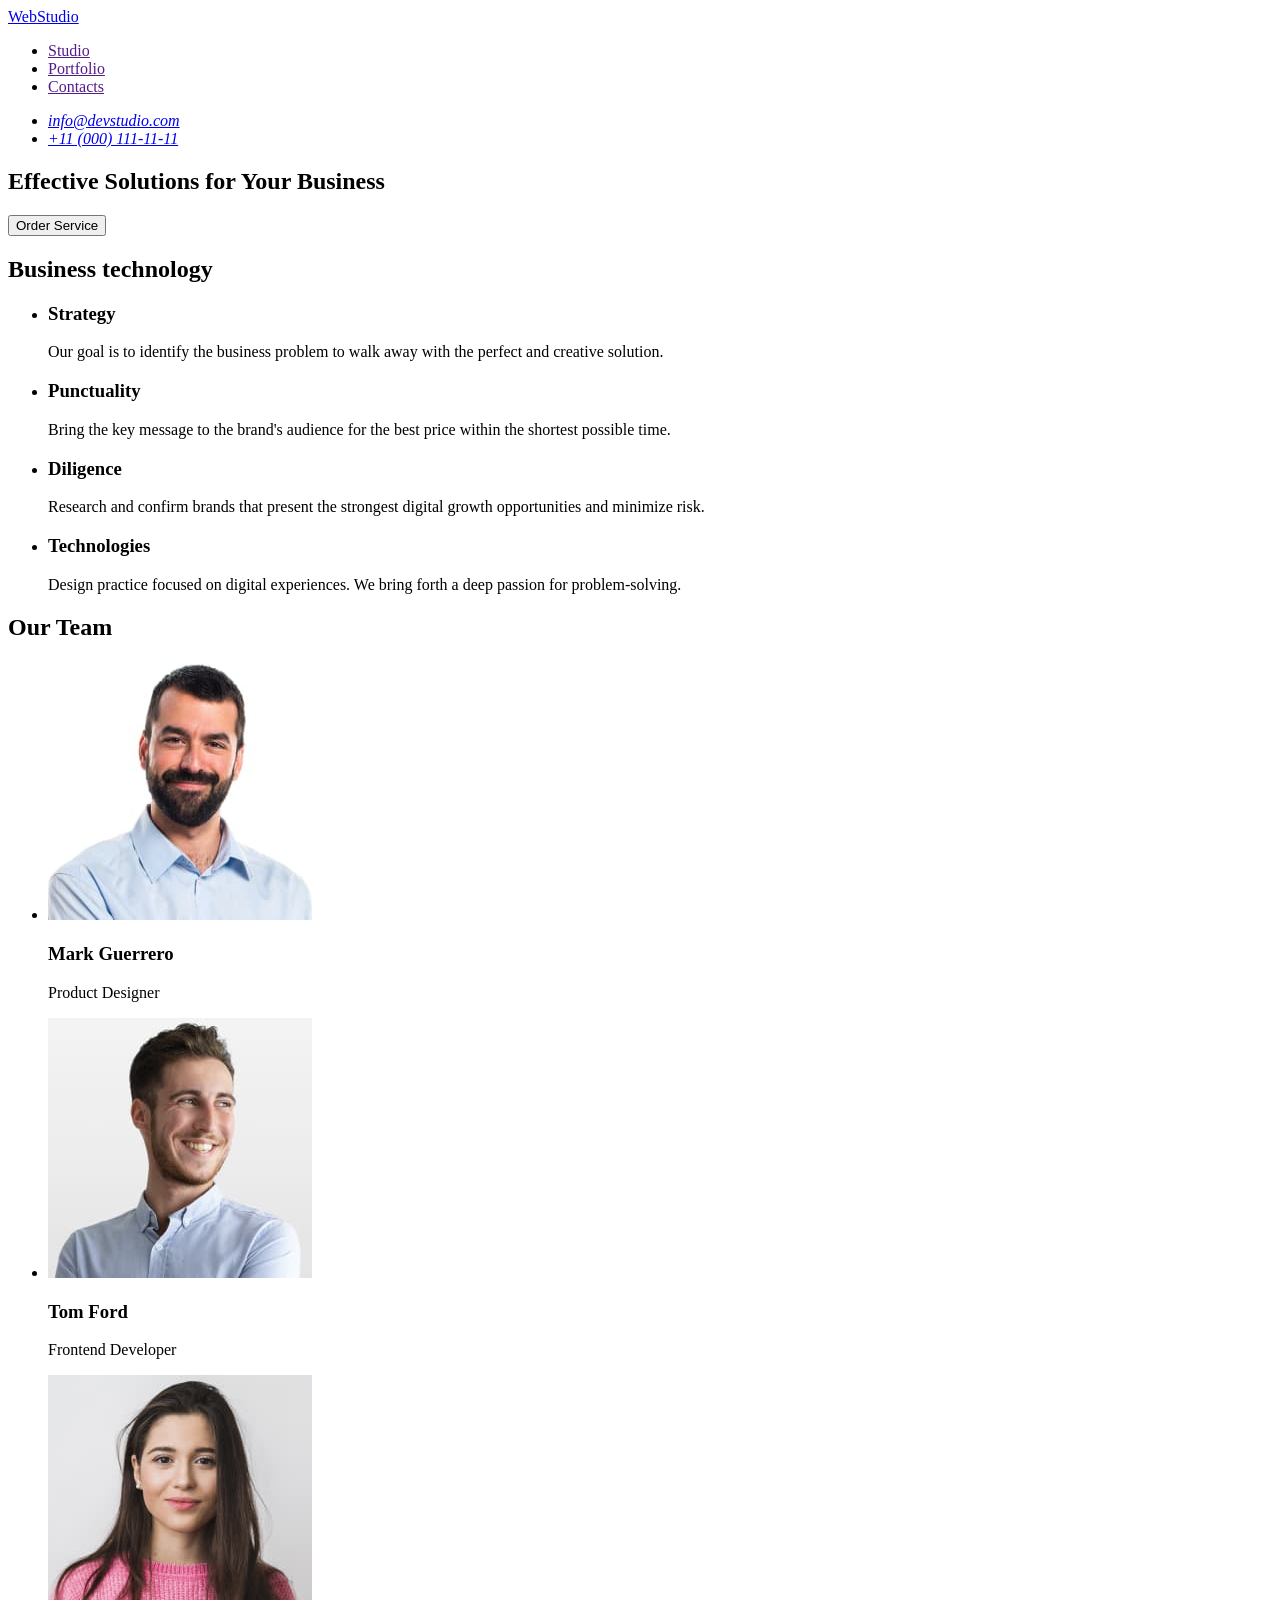
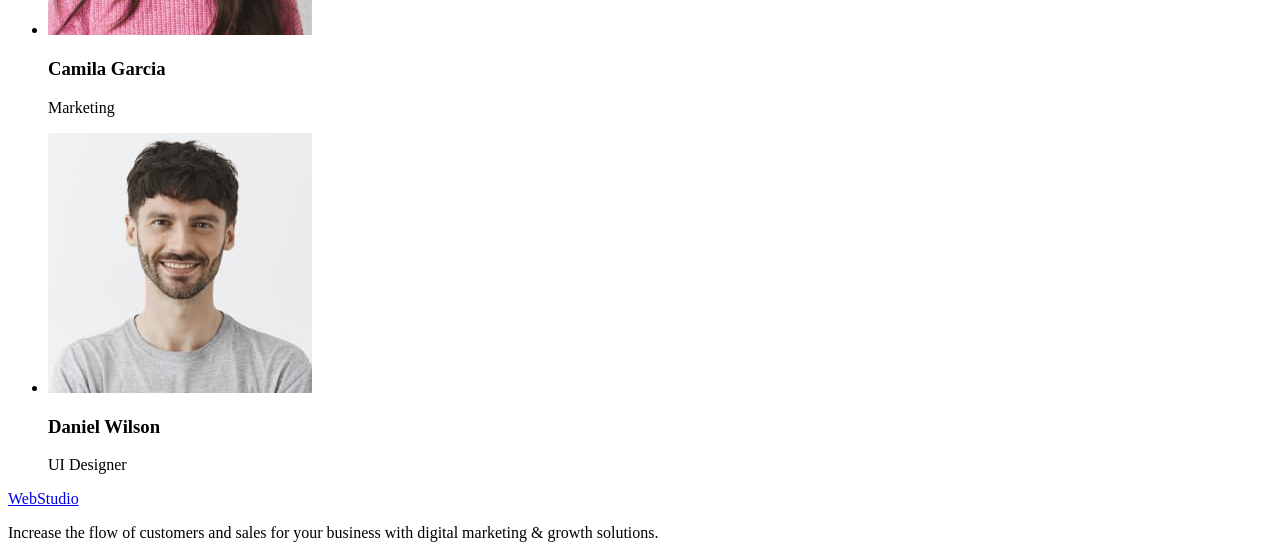
==== index.html @ c7f0860b "Initial commit" ====
<!DOCTYPE html>
<html lang="en">
  <head>
    <meta charset="UTF-8" />
    <meta name="viewport" content="width=device-width, initial-scale=1.0" />
    <title>Effective Business Solutions</title>
  </head>

  <body>
    <!-- page head-->
    <header>
      <!--logo & navigation-->
      <nav>
        <a href="./index.html">WebStudio</a>
        <ul>
          <li><a href="">Studio</a></li>
          <li><a href="">Portfolio</a></li>
          <li><a href="">Contacts</a></li>
        </ul>
      </nav>
      <!--contact-->
      <address>
        <ul>
          <li>
            <a href="mailto:info@devstudio.com">info@devstudio.com</a>
          </li>
          <li>
            <a href="tel:+110001111111">+11 (000) 111-11-11</a>
          </li>
        </ul>
      </address>
    </header>
    <!--page main content-->
    <main>
      <section>
        <h1>Effective Solutions for Your Business</h1>
        <button type="button">Order Service</button>
      </section>
      <!--business technology section-->
      <section>
        <h2>Business technology</h2>
        <ul>
          <li>
            <h3>Strategy</h3>
            <p>
              Our goal is to identify the business problem to walk away with the
              perfect and creative solution.
            </p>
          </li>
          <li>
            <h3>Punctuality</h3>
            <p>
              Bring the key message to the brand's audience for the best price
              within the shortest possible time.
            </p>
          </li>
          <li>
            <h3>Diligence</h3>
            <p>
              Research and confirm brands that present the strongest digital
              growth opportunities and minimize risk.
            </p>
          </li>
          <li>
            <h3>Technologies</h3>
            <p>
              Design practice focused on digital experiences. We bring forth a
              deep passion for problem-solving.
            </p>
          </li>
        </ul>
      </section>
      <!--team members section-->
      <section>
        <h2>Our Team</h2>
        <ul>
          <li>
            <img
              src="./images/our-team/mark-guerrero.jpg"
              alt="Mark Guerrero foto"
              width="264"
              height="260"
            />
            <h3>Mark Guerrero</h3>
            <p>Product Designer</p>
          </li>
          <li>
            <img
              src="./images/our-team/tom-ford.jpg"
              alt="Tom Ford foto"
              width="264"
              height="260"
            />
            <h3>Tom Ford</h3>
            <p>Frontend Developer</p>
          </li>
          <li>
            <img
              src="./images/our-team/camila-garcia.jpg"
              alt="Camila Garcia foto"
              width="264"
              height="260"
            />
            <h3>Camila Garcia</h3>
            <p>Marketing</p>
          </li>
          <li>
            <img
              src="./images/our-team/daniel-wilson.jpg"
              alt="Daniel Wilson foto"
              width="264"
              height="260"
            />
            <h3>Daniel Wilson</h3>
            <p>UI Designer</p>
          </li>
        </ul>
      </section>
    </main>
    <!--page footer-->
    <footer>
      <a href="./index.html">WebStudio</a>
      <p>
        Increase the flow of customers and sales for your business with digital
        marketing & growth solutions.
      </p>
    </footer>
  </body>
</html>
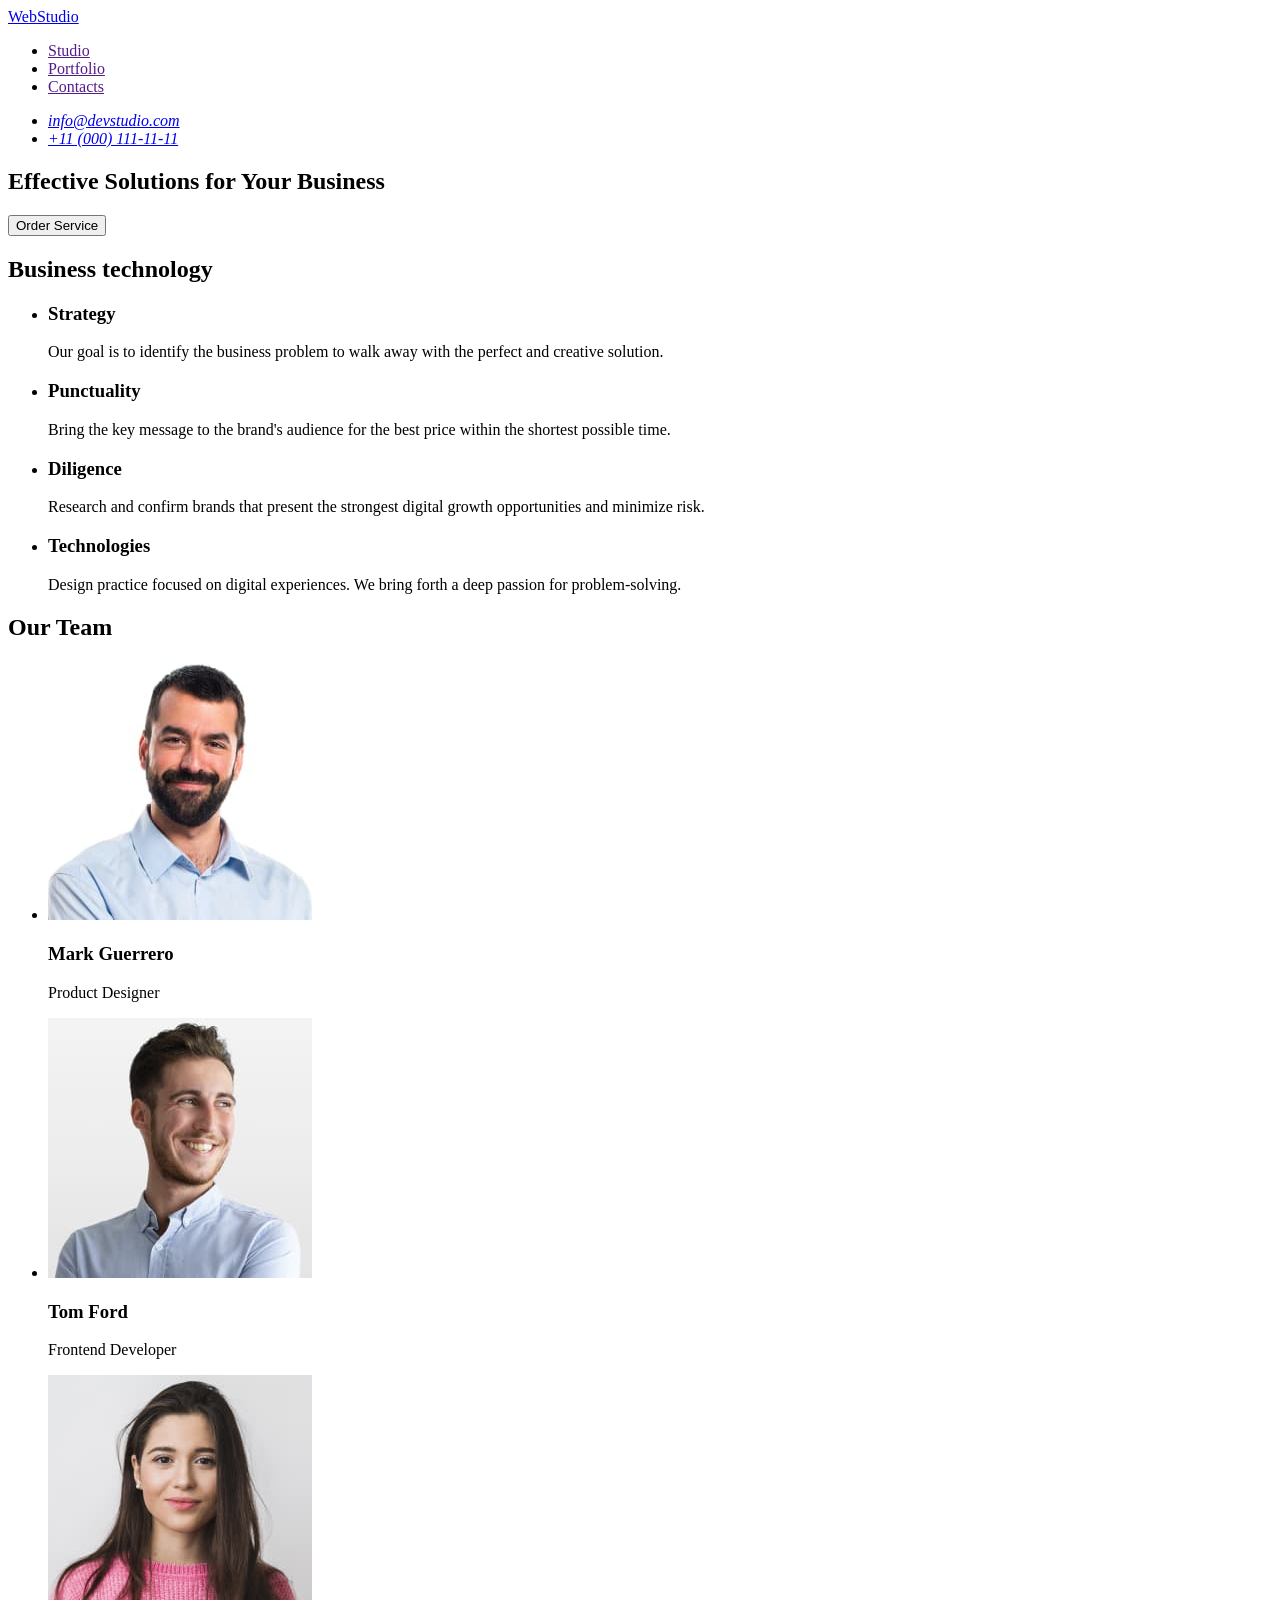
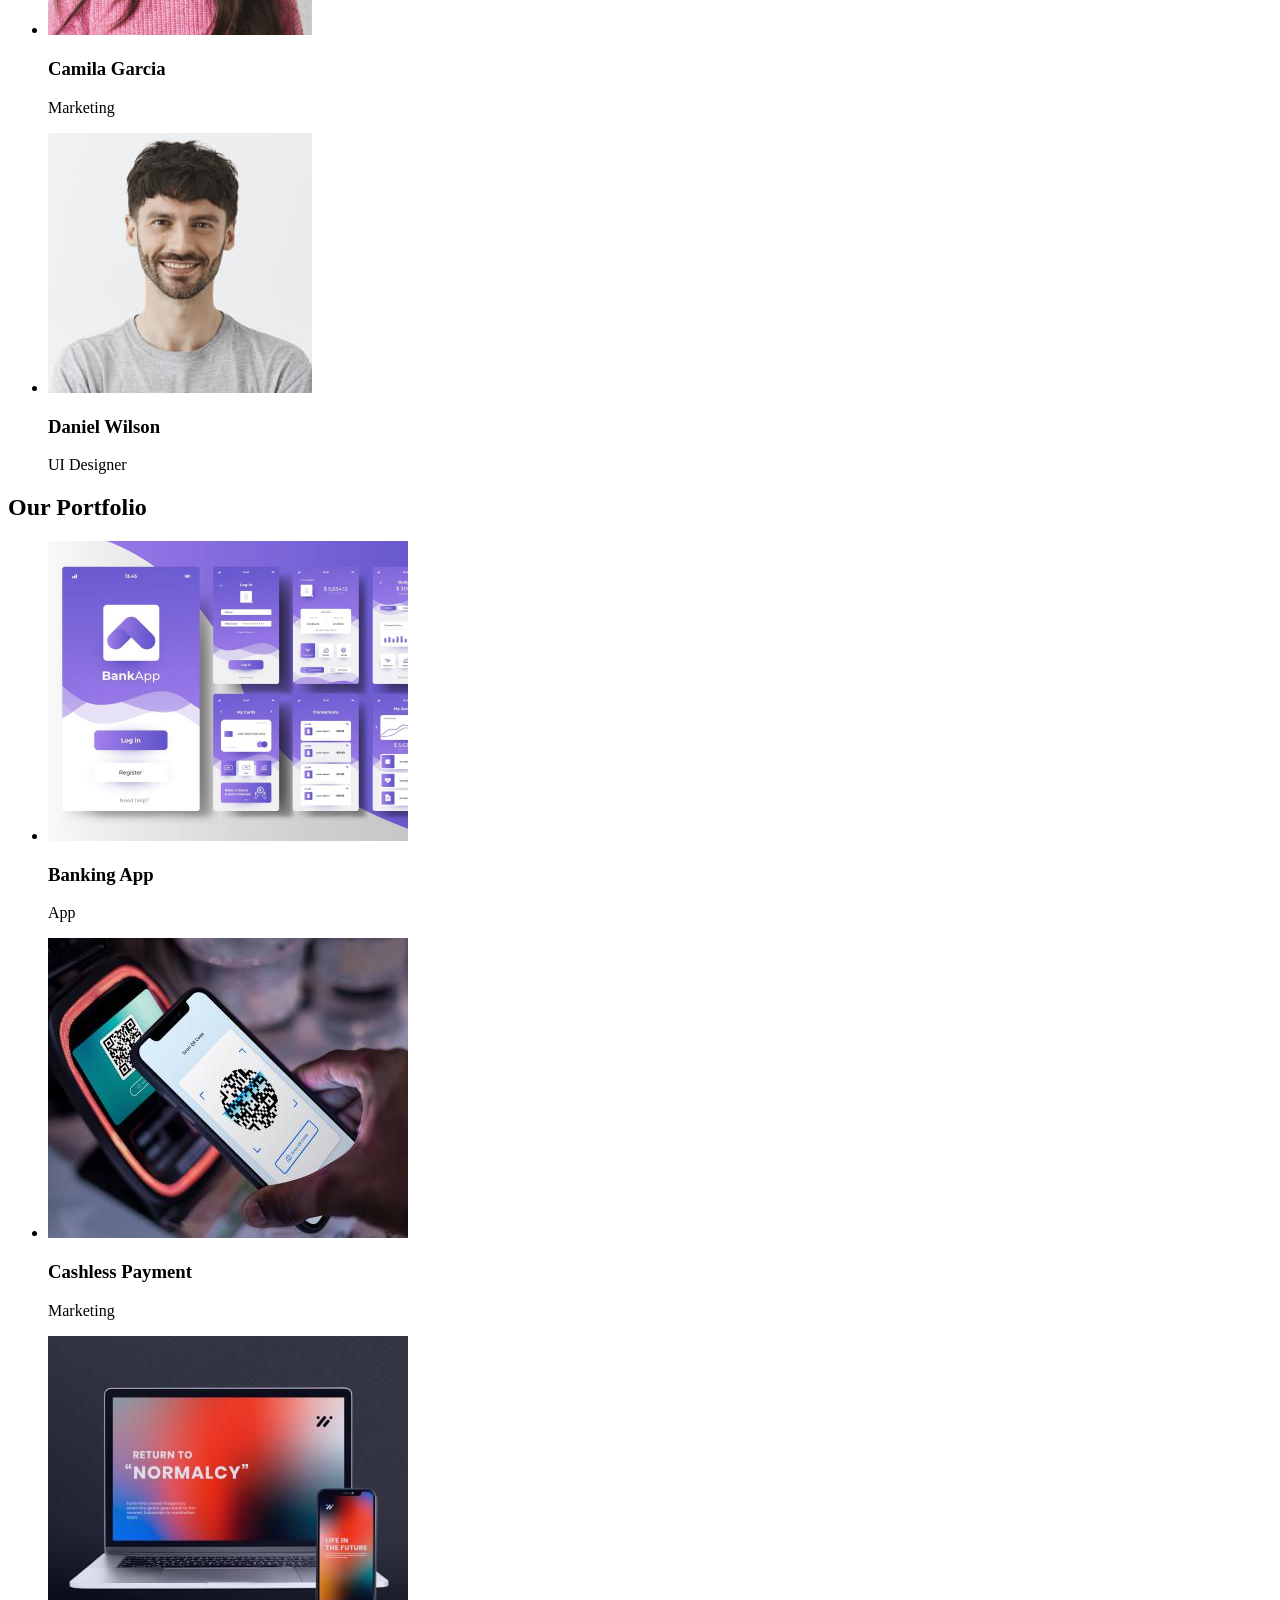
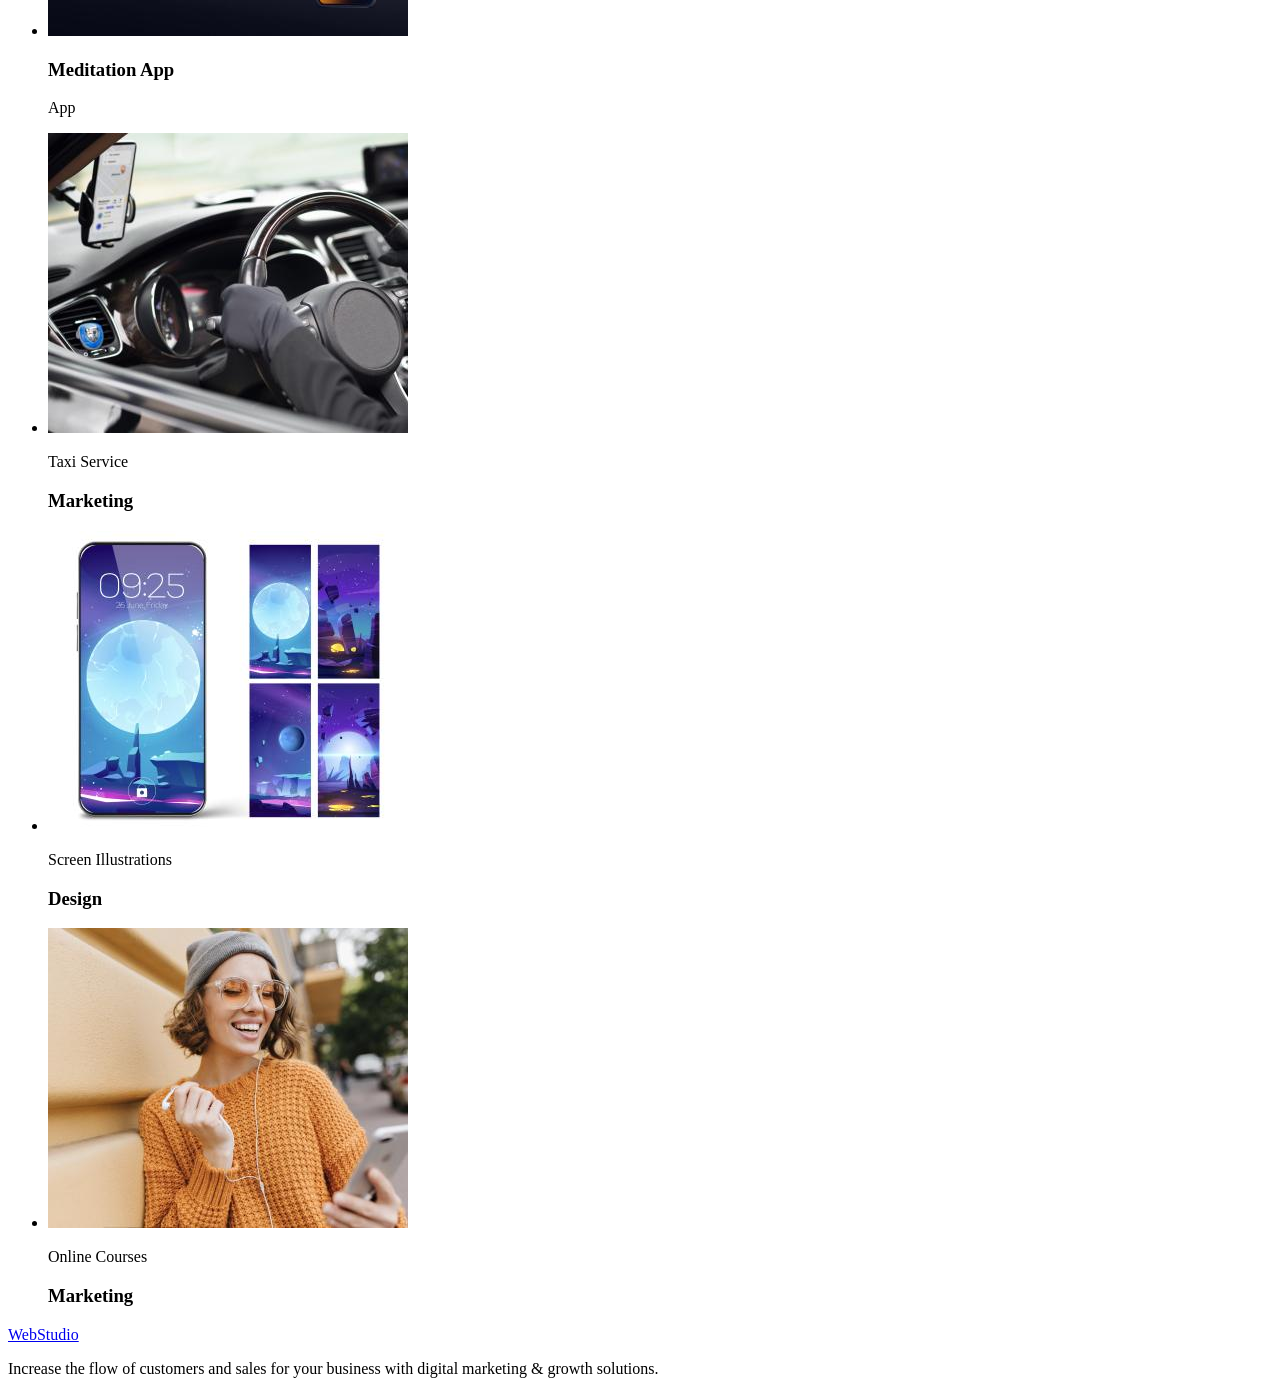
==== commit 53a9e42c: "index.html - add portfolio section & foto" ====
--- a/index.html
+++ b/index.html
@@ -70,7 +70,7 @@
           </li>
         </ul>
       </section>
-      <!--team members section-->
+      <!--team section-->
       <section>
         <h2>Our Team</h2>
         <ul>
@@ -116,7 +116,74 @@
           </li>
         </ul>
       </section>
+      <!-- portfolio section-->
+      <section>
+        <h2>Our Portfolio</h2>
+        <ul>
+          <li>
+            <img
+              src="./images/portfolio/banking-app.jpg"
+              alt="banking app photo"
+              width="360"
+              height="300"
+            />
+            <h3>Banking App</h3>
+            <p>App</p>
+          </li>
+          <li>
+            <img
+              src="./images/portfolio/payment-app.jpg"
+              alt="payment app photo"
+              width="360"
+              height="300"
+            />
+            <h3>Cashless Payment</h3>
+            <p>Marketing</p>
+          </li>
+          <li>
+            <img
+              src="./images/portfolio/laptop-relax-app.jpg"
+              alt="relaxing app laptop photo"
+              width="360"
+              height="300"
+            />
+            <h3>Meditation App</h3>
+            <p>App</p>
+          </li>
+          <li>
+            <img
+              src="./images/portfolio/driving-car.jpg"
+              alt="driving-taxi photo"
+              width="360"
+              height="300"
+            />
+            <p>Taxi Service</p>
+            <h3>Marketing</h3>
+          </li>
+          <li>
+            <img
+              src="./images/portfolio/phone-wallpapers.jpg"
+              alt="phone wallpapers photo"
+              width="360"
+              height="300"
+            />
+            <p>Screen Illustrations</p>
+            <h3>Design</h3>
+          </li>
+          <li>
+            <img
+              src="./images/portfolio/happy-girl-and-phone.jpg"
+              alt="girl & phone photo"
+              width="360"
+              height="300"
+            />
+            <p>Online Courses</p>
+            <h3>Marketing</h3>
+          </li>
+        </ul>
+      </section>
     </main>
+
     <!--page footer-->
     <footer>
       <a href="./index.html">WebStudio</a>
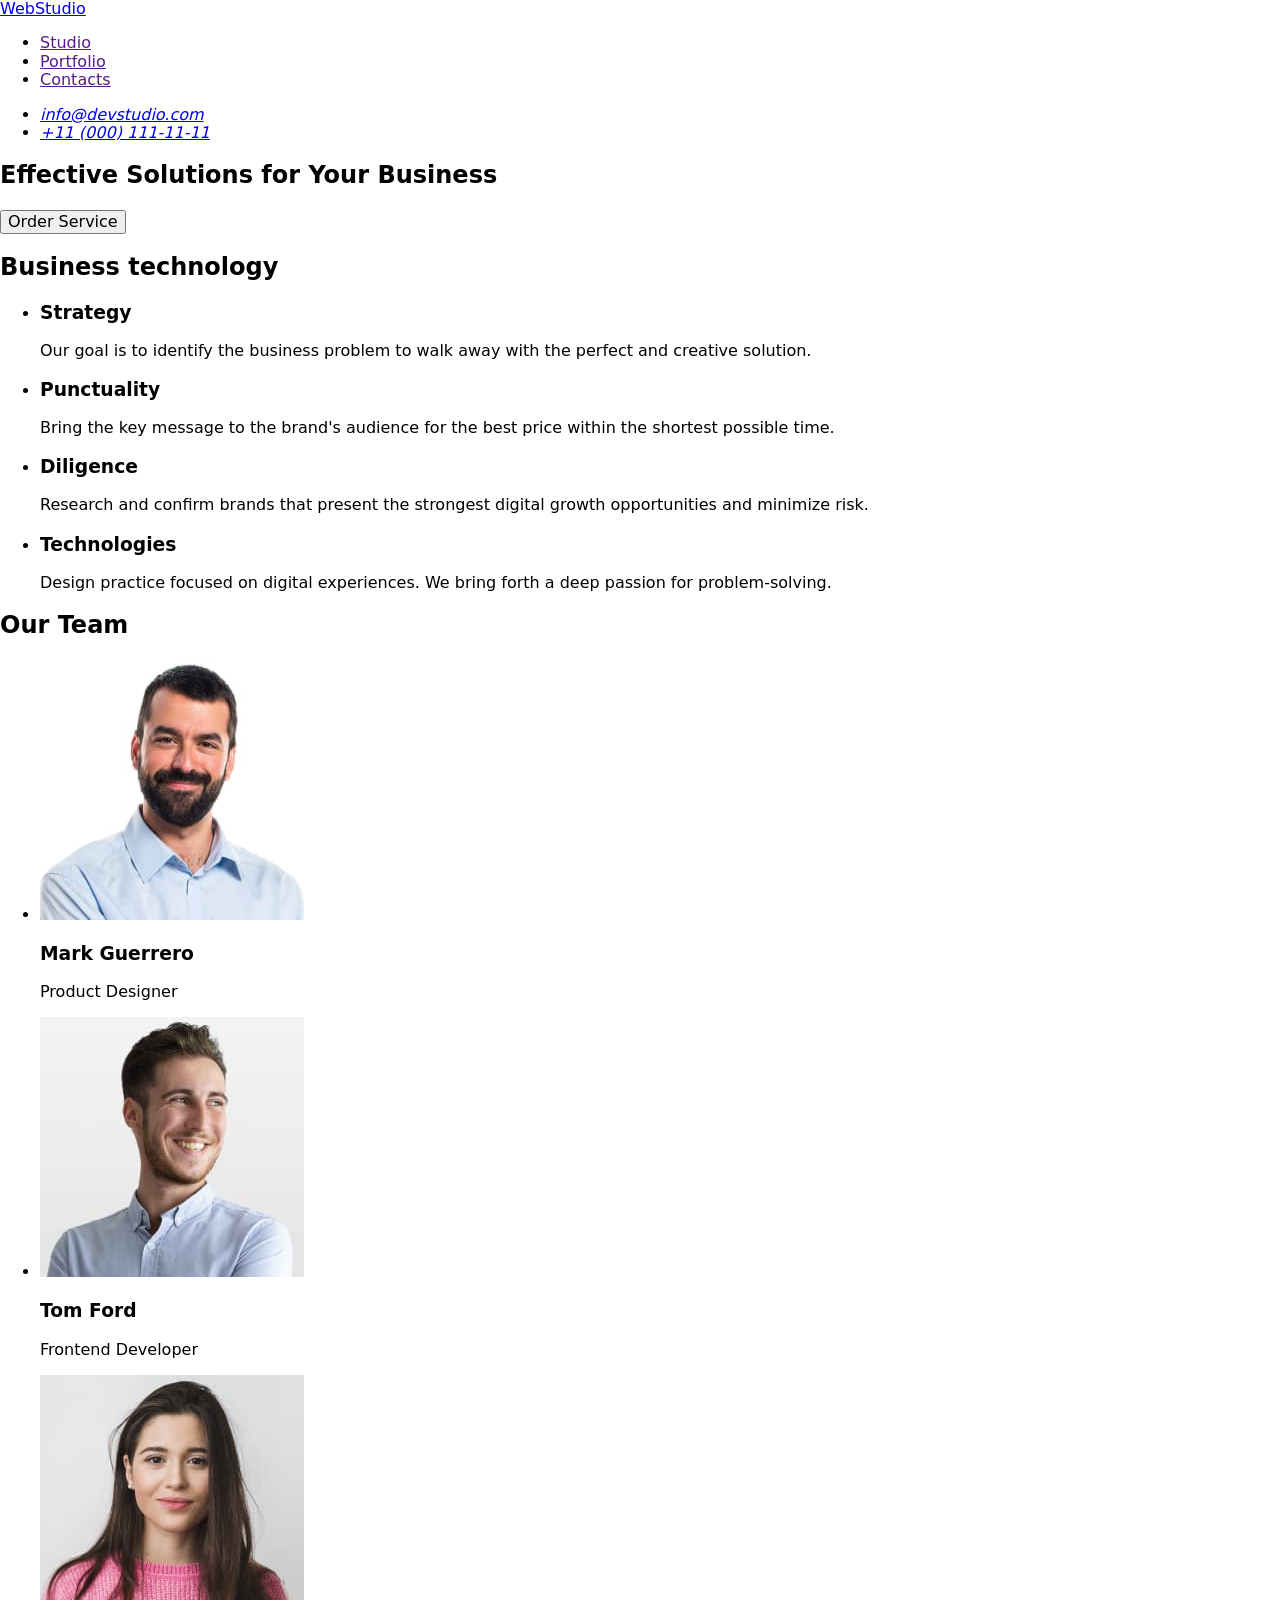
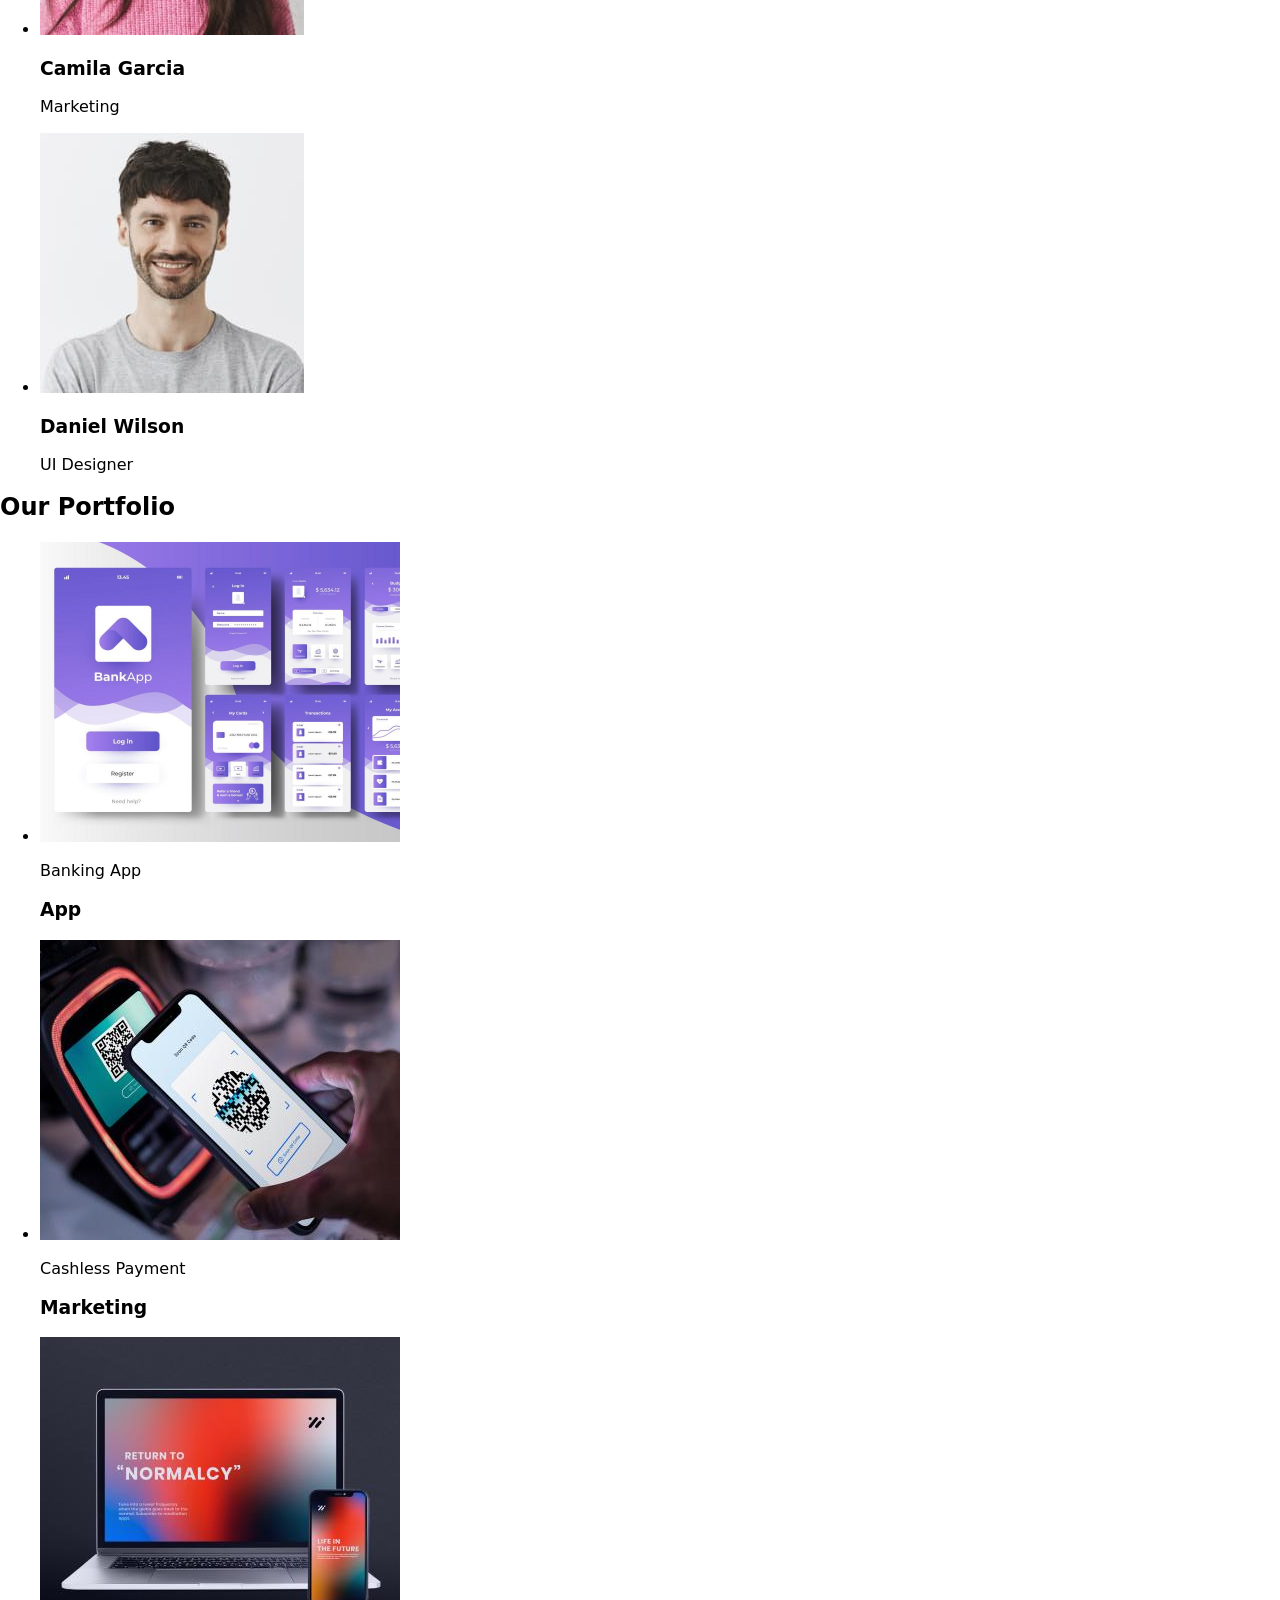
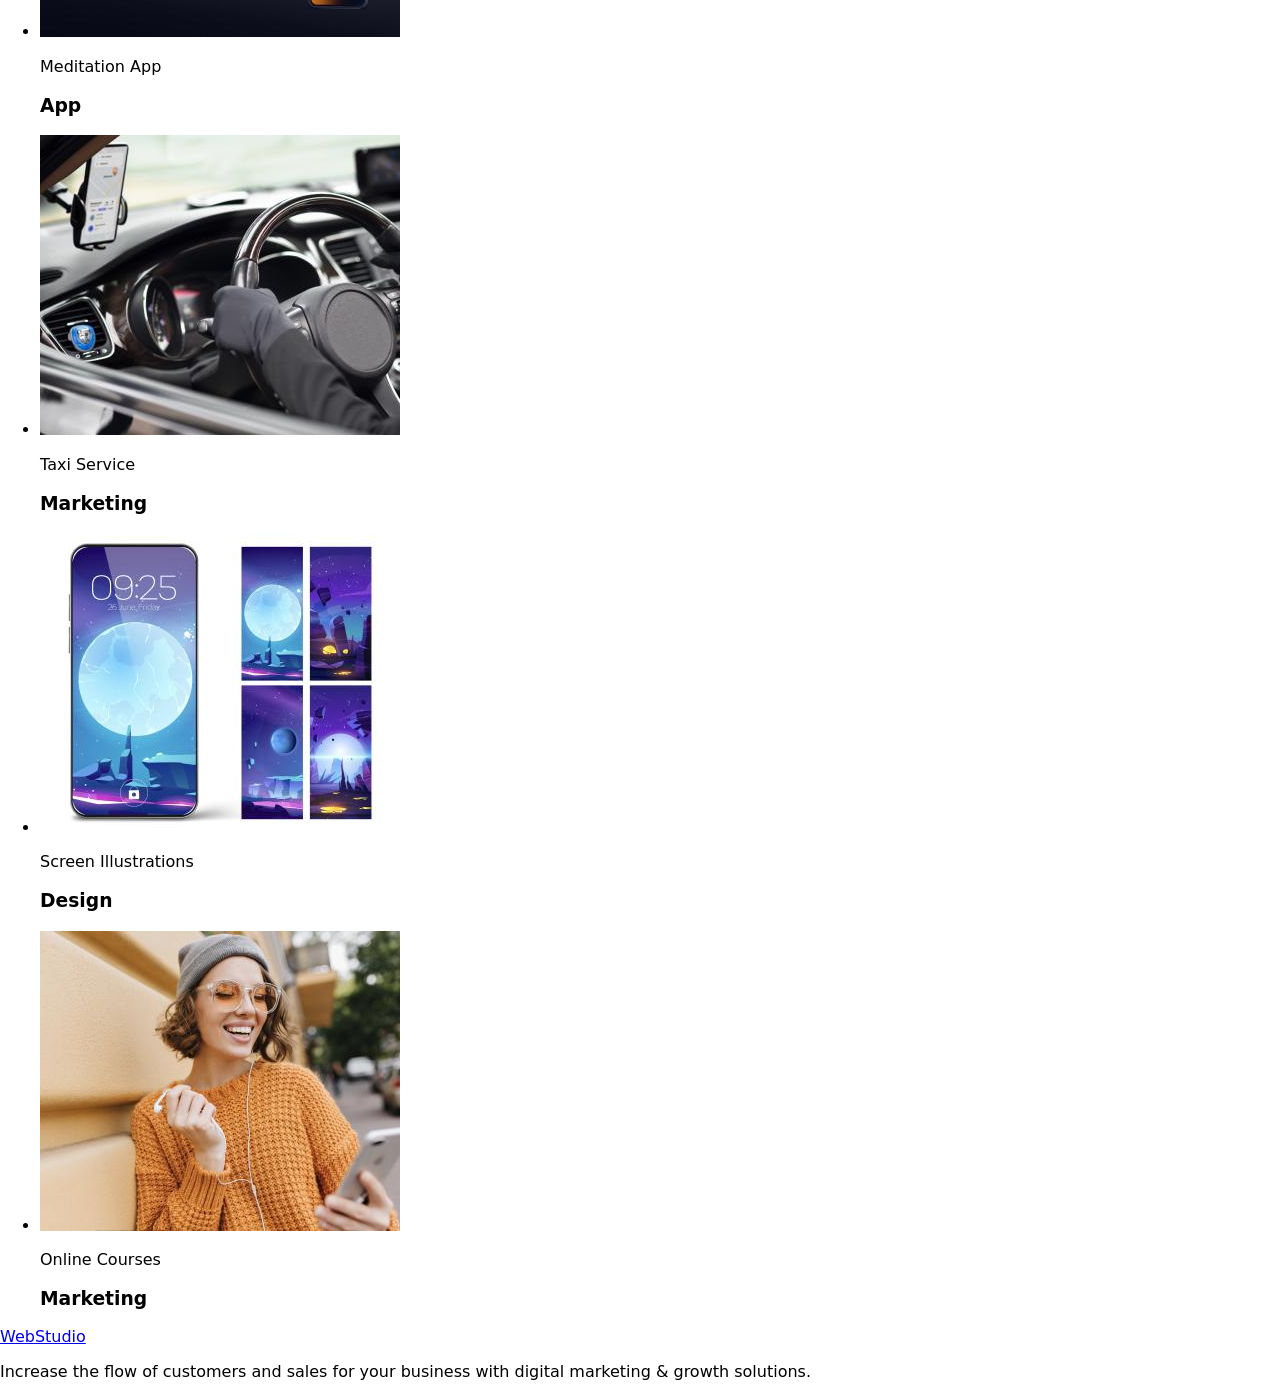
==== commit 55b7eddd: "link: css & Mnormalise & fonts" ====
--- a/index.html
+++ b/index.html
@@ -4,6 +4,20 @@
     <meta charset="UTF-8" />
     <meta name="viewport" content="width=device-width, initial-scale=1.0" />
     <title>Effective Business Solutions</title>
+    <link rel="preconnect" href="https://fonts.googleapis.com" />
+    <link rel="preconnect" href="https://fonts.gstatic.com" crossorigin />
+    <link
+      href="https://fonts.googleapis.com/css2?family=Raleway:ital,wght@0,100..900;1,100..900&family=Roboto:wght@700&display=swap"
+      rel="stylesheet"
+    />
+    <link
+      rel="stylesheet"
+      href="https://cdnjs.cloudflare.com/ajax/libs/modern-normalize/2.0.0/modern-normalize.min.css"
+      integrity="sha512-4xo8blKMVCiXpTaLzQSLSw3KFOVPWhm/TRtuPVc4WG6kUgjH6J03IBuG7JZPkcWMxJ5huwaBpOpnwYElP/m6wg=="
+      crossorigin="anonymous"
+      referrerpolicy="no-referrer"
+    />
+    <link rel="stylesheet" href="./css/styles.css" />
   </head>
 
   <body>
@@ -127,8 +141,8 @@
               width="360"
               height="300"
             />
-            <h3>Banking App</h3>
-            <p>App</p>
+            <p>Banking App</p>
+            <h3>App</h3>
           </li>
           <li>
             <img
@@ -137,8 +151,8 @@
               width="360"
               height="300"
             />
-            <h3>Cashless Payment</h3>
-            <p>Marketing</p>
+            <p>Cashless Payment</p>
+            <h3>Marketing</h3>
           </li>
           <li>
             <img
@@ -147,8 +161,8 @@
               width="360"
               height="300"
             />
-            <h3>Meditation App</h3>
-            <p>App</p>
+            <p>Meditation App</p>
+            <h3>App</h3>
           </li>
           <li>
             <img
--- a/css/styles.css
+++ b/css/styles.css
@@ -0,0 +1,27 @@
+/* // <uniquifier>: Use a unique and descriptive class name
+// <weight>: Use a value from 100 to 900
+
+.raleway-<uniquifier > {
+  font-family: 'Raleway', sans-serif;
+  font-optical-sizing: auto;
+  font-weight: <weight>;
+  font-style: normal;
+}
+
+roboto: CSS class .roboto-regular {
+  font-family: 'Roboto', sans-serif;
+  font-weight: 400;
+  font-style: normal;
+}
+
+.roboto-medium {
+  font-family: 'Roboto', sans-serif;
+  font-weight: 500;
+  font-style: normal;
+}
+
+.roboto-bold {
+  font-family: 'Roboto', sans-serif;
+  font-weight: 700;
+  font-style: normal;
+} */
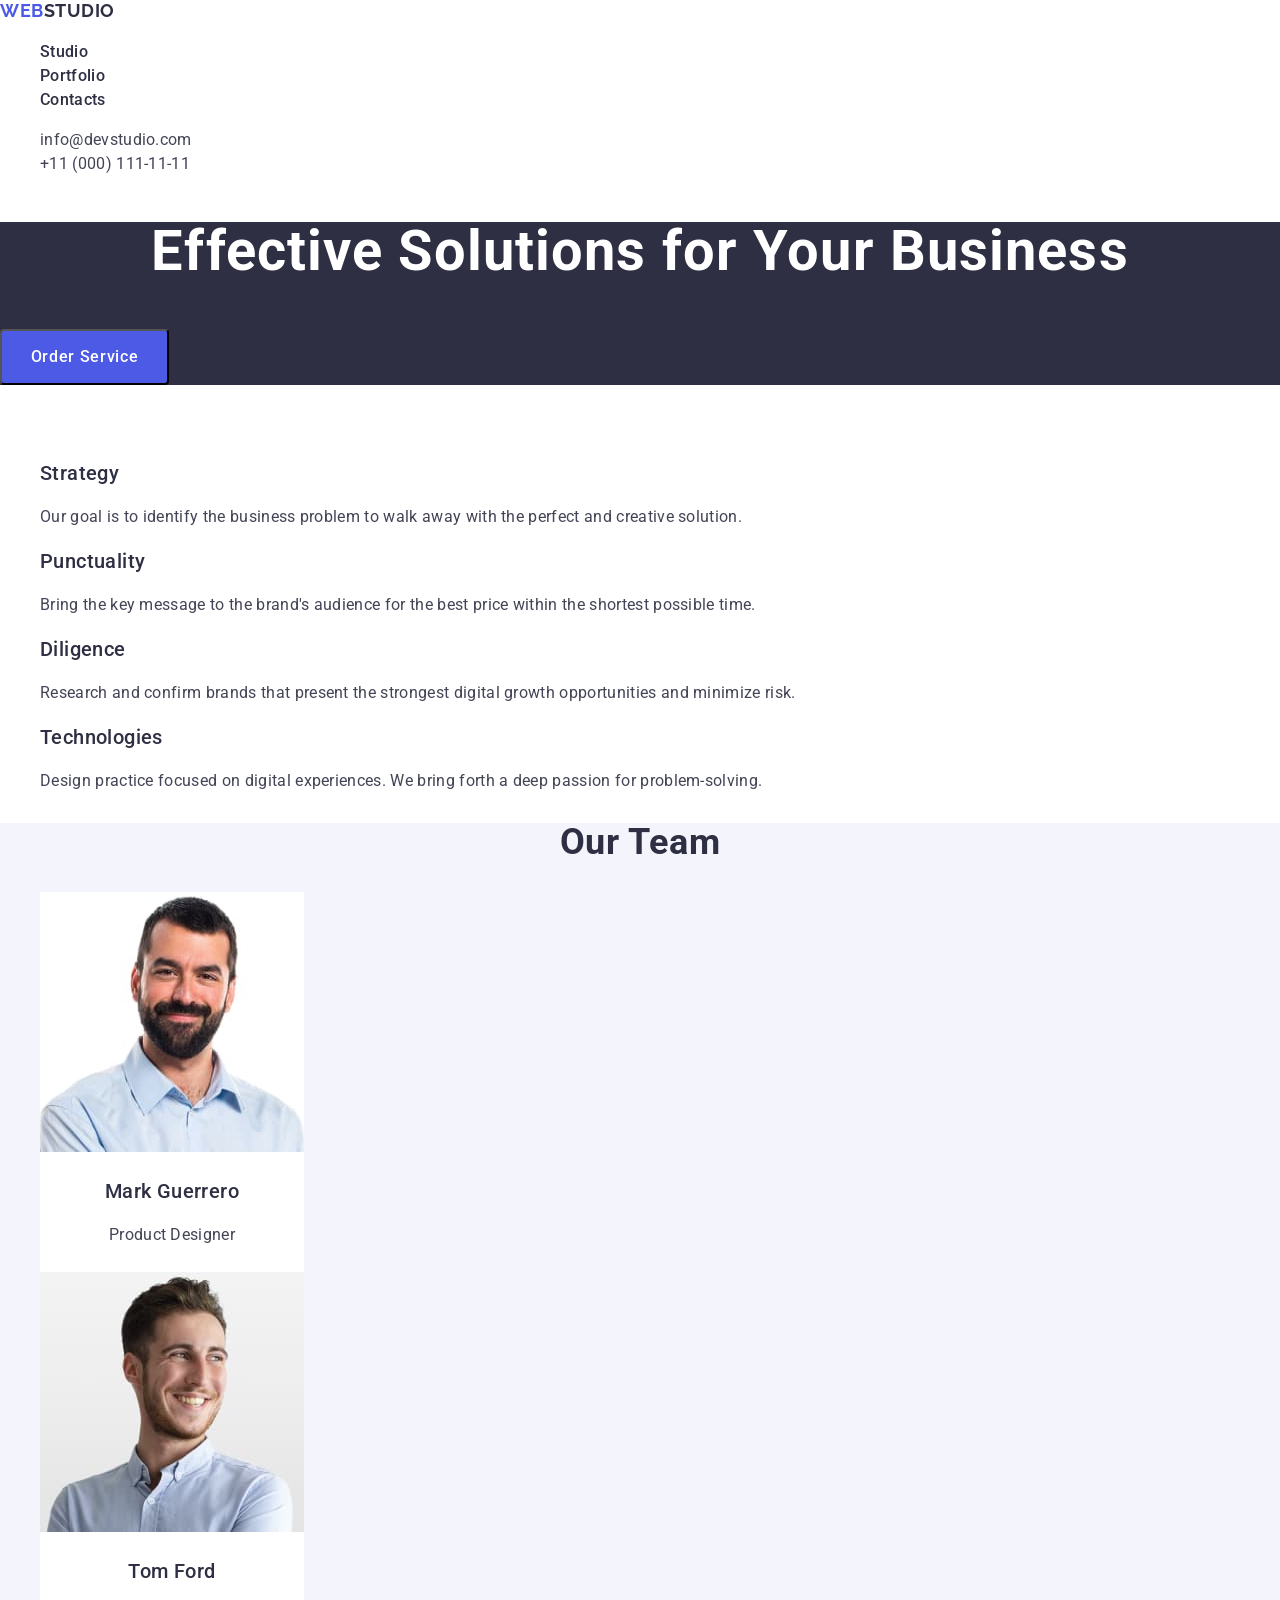
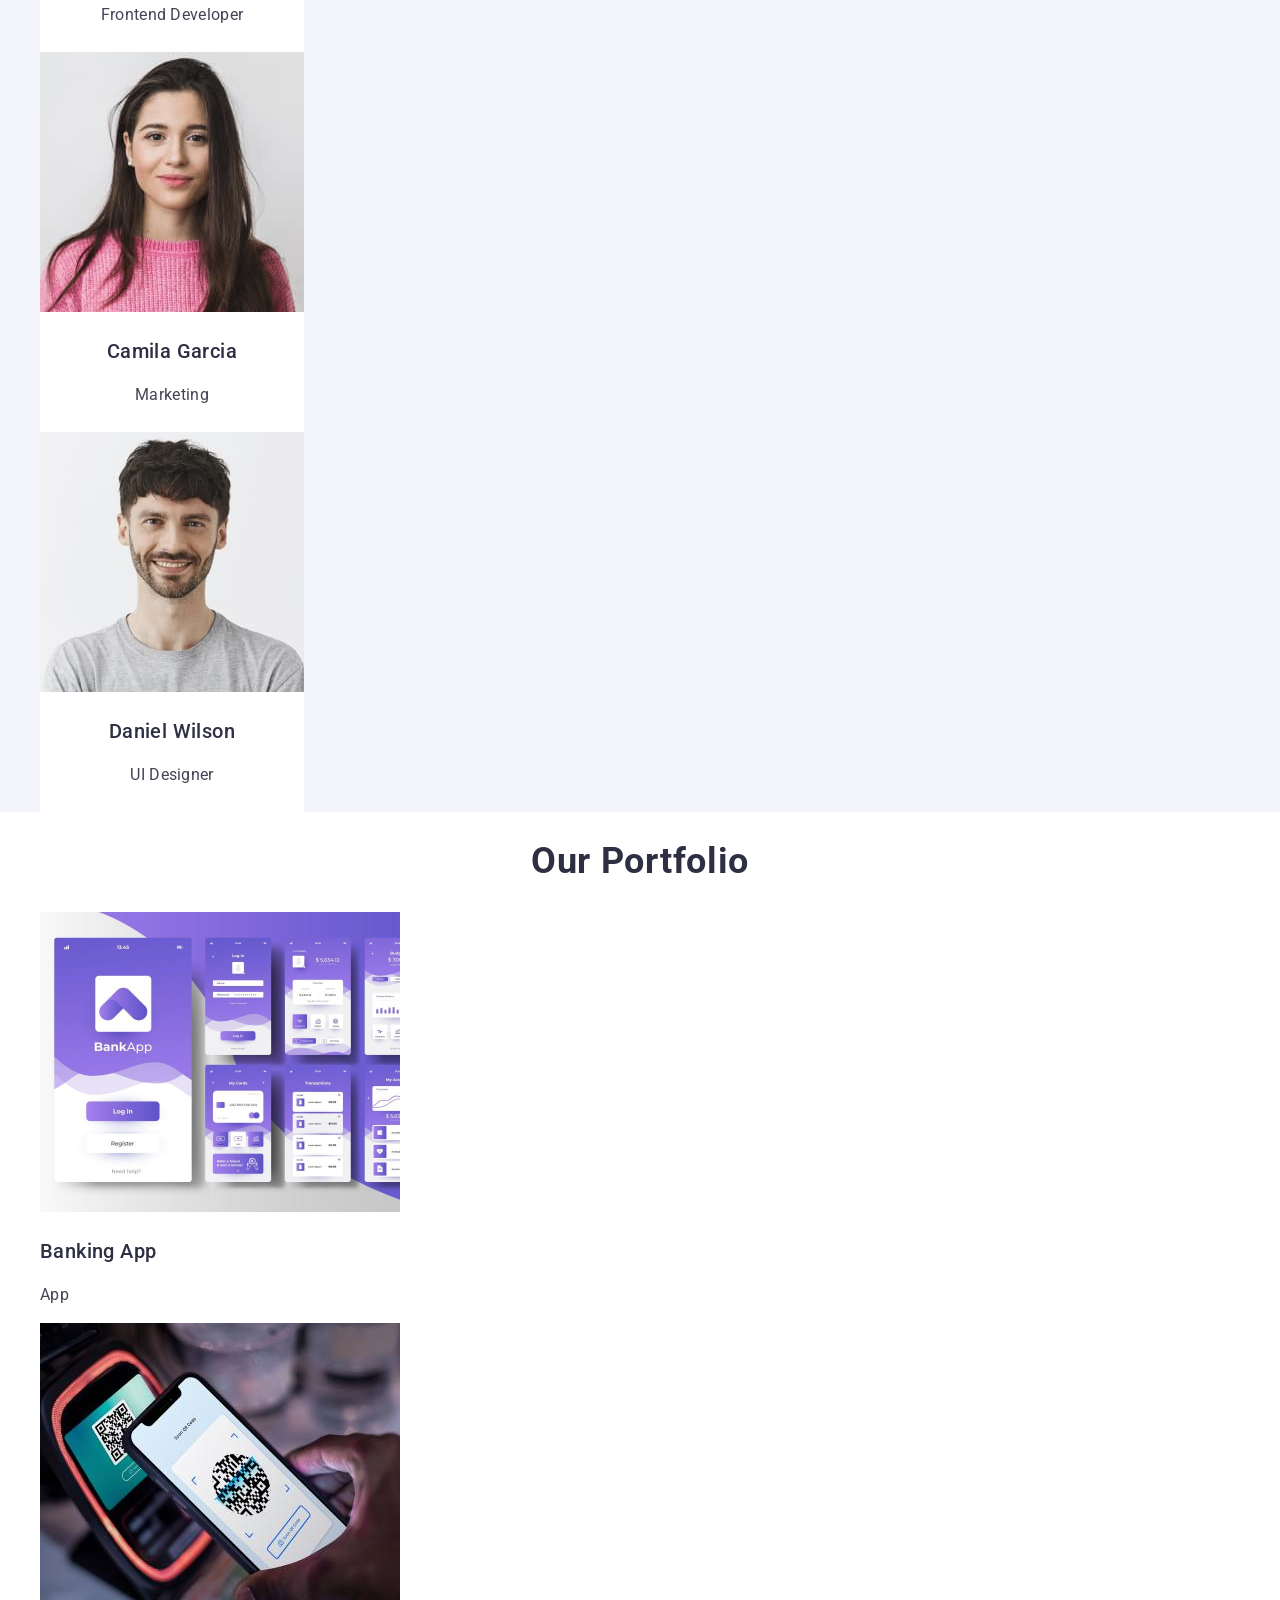
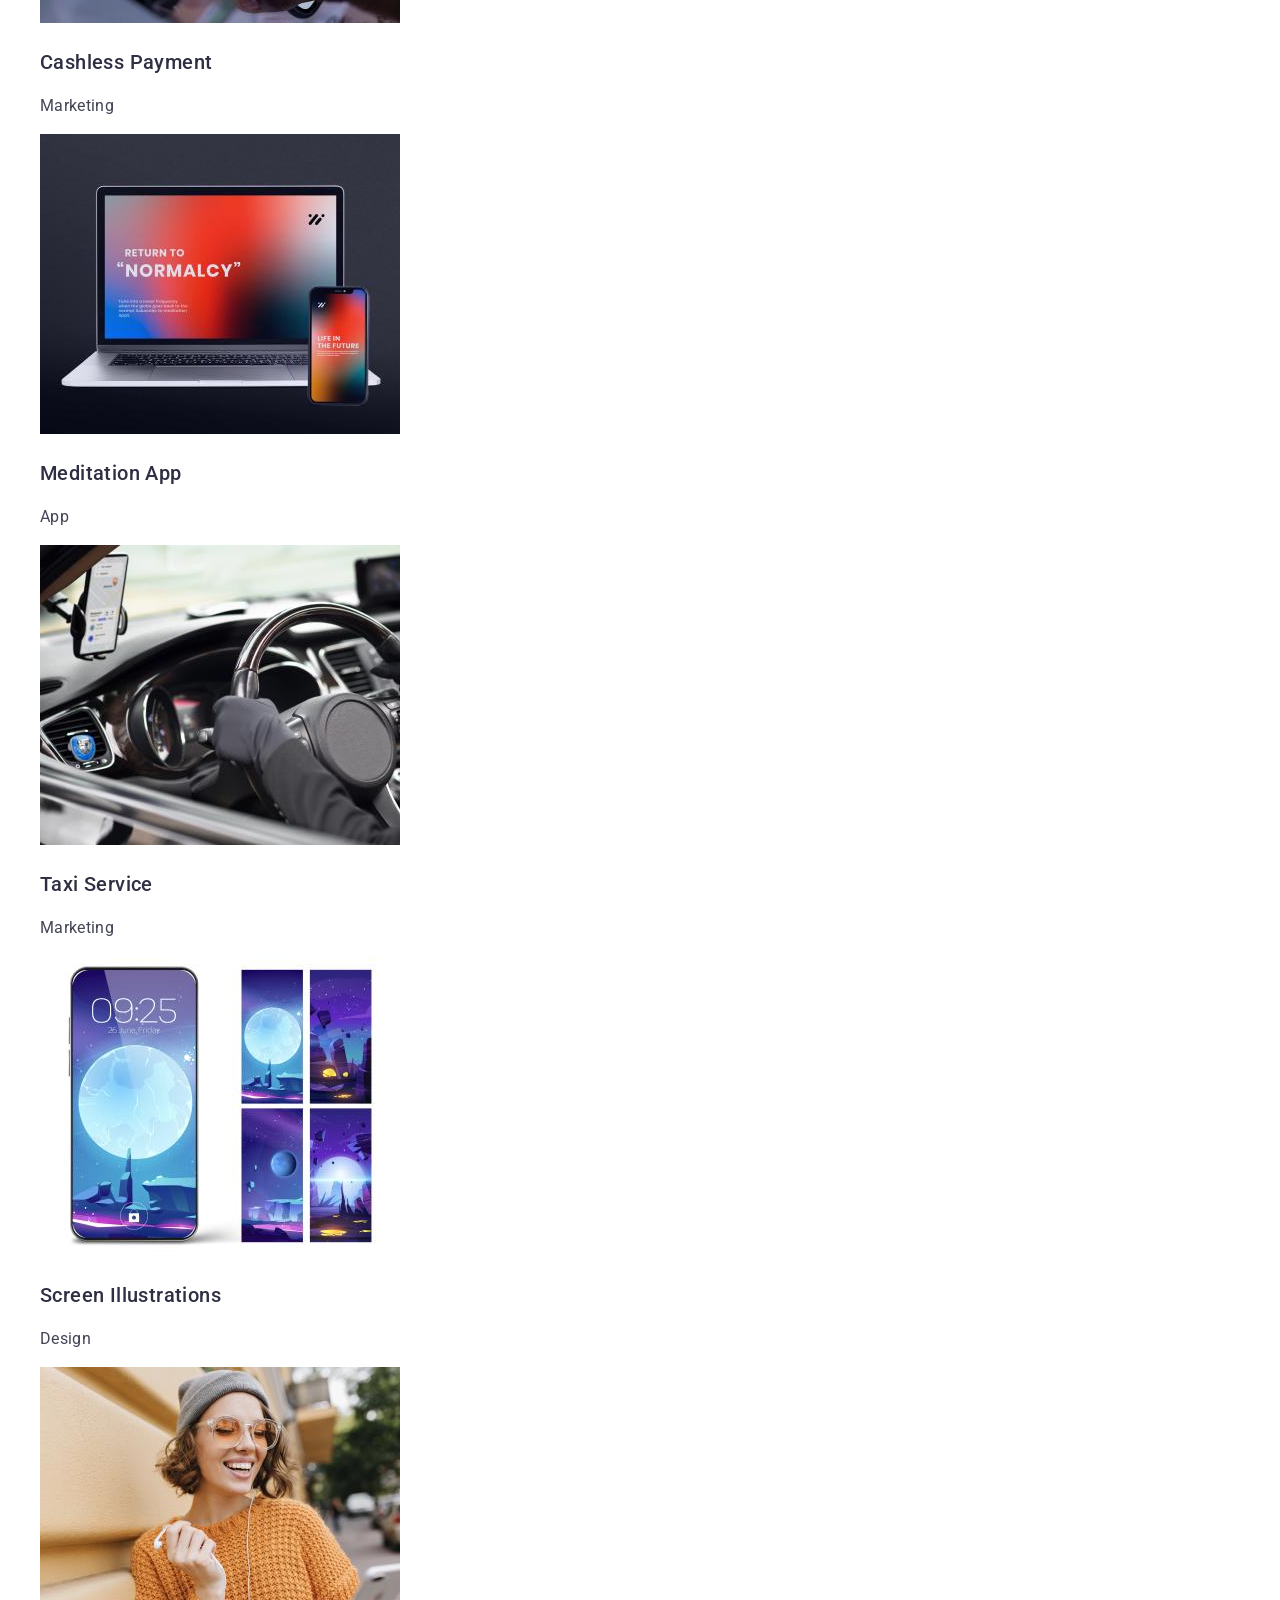
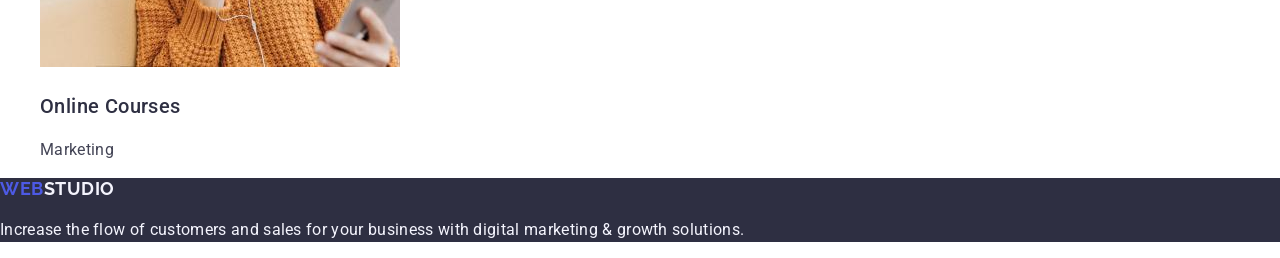
==== commit a22f4dc8: "*css add :  fonts, color, styles  *html  add:  classes" ====
--- a/index.html
+++ b/index.html
@@ -7,7 +7,7 @@
     <link rel="preconnect" href="https://fonts.googleapis.com" />
     <link rel="preconnect" href="https://fonts.gstatic.com" crossorigin />
     <link
-      href="https://fonts.googleapis.com/css2?family=Raleway:ital,wght@0,100..900;1,100..900&family=Roboto:wght@700&display=swap"
+      href="https://fonts.googleapis.com/css2?family=Raleway:wght@700&family=Roboto:wght@400;500;700&display=swap"
       rel="stylesheet"
     />
     <link
@@ -21,62 +21,69 @@
   </head>
 
   <body>
-    <!-- page head-->
+    <!-- page header-->
     <header>
-      <!--logo & navigation-->
+      <!--logo-->
       <nav>
-        <a href="./index.html">WebStudio</a>
-        <ul>
-          <li><a href="">Studio</a></li>
-          <li><a href="">Portfolio</a></li>
-          <li><a href="">Contacts</a></li>
+        <a class="logo" href="./index.html"
+          >Web<span class="logo-part">Studio </span>
+        </a>
+        <!--navigation-->
+        <ul class="nav-list">
+          <li><a class="nav-link" href="">Studio</a></li>
+          <li><a class="nav-link" href="">Portfolio</a></li>
+          <li><a class="nav-link" href="">Contacts</a></li>
         </ul>
       </nav>
-      <!--contact-->
-      <address>
-        <ul>
-          <li>
-            <a href="mailto:info@devstudio.com">info@devstudio.com</a>
-          </li>
-          <li>
-            <a href="tel:+110001111111">+11 (000) 111-11-11</a>
+      <!--address-->
+      <address class="address">
+        <ul class="list address-list">
+          <li>
+            <a class="address-link" href="mailto:info@devstudio.com"
+              >info@devstudio.com</a
+            >
+          </li>
+          <li>
+            <a class="address-link" href="tel:+110001111111"
+              >+11 (000) 111-11-11</a
+            >
           </li>
         </ul>
       </address>
     </header>
-    <!--page main content-->
+    <!--hero-main content-->
     <main>
+      <section class="hero">
+        <h1 class="headline">Effective Solutions for Your Business</h1>
+        <button class="hero-button" type="button">Order Service</button>
+      </section>
+      <!--teh-stack section-->
       <section>
-        <h1>Effective Solutions for Your Business</h1>
-        <button type="button">Order Service</button>
-      </section>
-      <!--business technology section-->
-      <section>
-        <h2>Business technology</h2>
-        <ul>
-          <li>
-            <h3>Strategy</h3>
+        <h2 class="title-business-technology">Business technology</h2>
+        <ul class="list">
+          <li>
+            <h3 class="under-title">Strategy</h3>
             <p>
               Our goal is to identify the business problem to walk away with the
               perfect and creative solution.
             </p>
           </li>
           <li>
-            <h3>Punctuality</h3>
+            <h3 class="under-title">Punctuality</h3>
             <p>
               Bring the key message to the brand's audience for the best price
               within the shortest possible time.
             </p>
           </li>
           <li>
-            <h3>Diligence</h3>
+            <h3 class="under-title">Diligence</h3>
             <p>
               Research and confirm brands that present the strongest digital
               growth opportunities and minimize risk.
             </p>
           </li>
           <li>
-            <h3>Technologies</h3>
+            <h3 class="under-title">Technologies</h3>
             <p>
               Design practice focused on digital experiences. We bring forth a
               deep passion for problem-solving.
@@ -85,55 +92,55 @@
         </ul>
       </section>
       <!--team section-->
-      <section>
-        <h2>Our Team</h2>
-        <ul>
-          <li>
+      <section class="team-section">
+        <h2 class="title">Our Team</h2>
+        <ul class="list team-section-list">
+          <li class="team-section-item">
             <img
               src="./images/our-team/mark-guerrero.jpg"
               alt="Mark Guerrero foto"
               width="264"
               height="260"
             />
-            <h3>Mark Guerrero</h3>
+            <h3 class="under-title">Mark Guerrero</h3>
             <p>Product Designer</p>
           </li>
-          <li>
+          <li class="team-section-item">
             <img
               src="./images/our-team/tom-ford.jpg"
               alt="Tom Ford foto"
               width="264"
               height="260"
             />
-            <h3>Tom Ford</h3>
+            <h3 class="under-title">Tom Ford</h3>
             <p>Frontend Developer</p>
           </li>
-          <li>
+          <li class="team-section-item">
             <img
               src="./images/our-team/camila-garcia.jpg"
               alt="Camila Garcia foto"
               width="264"
               height="260"
             />
-            <h3>Camila Garcia</h3>
+            <h3 class="under-title">Camila Garcia</h3>
             <p>Marketing</p>
           </li>
-          <li>
+          <li class="team-section-item">
             <img
               src="./images/our-team/daniel-wilson.jpg"
               alt="Daniel Wilson foto"
               width="264"
               height="260"
             />
-            <h3>Daniel Wilson</h3>
+            <h3 class="under-title">Daniel Wilson</h3>
             <p>UI Designer</p>
           </li>
         </ul>
       </section>
       <!-- portfolio section-->
       <section>
-        <h2>Our Portfolio</h2>
-        <ul>
+        <h2 class="title">Our Portfolio</h2>
+        <ul class="list">
           <li>
             <img
               src="./images/portfolio/banking-app.jpg"
@@ -141,8 +148,8 @@
               width="360"
               height="300"
             />
-            <p>Banking App</p>
-            <h3>App</h3>
+            <p class="under-title">Banking App</p>
+            <h3 class="text">App</h3>
           </li>
           <li>
             <img
@@ -151,8 +158,8 @@
               width="360"
               height="300"
             />
-            <p>Cashless Payment</p>
-            <h3>Marketing</h3>
+            <p class="under-title">Cashless Payment</p>
+            <h3 class="text">Marketing</h3>
           </li>
           <li>
             <img
@@ -161,8 +168,8 @@
               width="360"
               height="300"
             />
-            <p>Meditation App</p>
-            <h3>App</h3>
+            <p class="under-title">Meditation App</p>
+            <h3 class="text">App</h3>
           </li>
           <li>
             <img
@@ -171,8 +178,8 @@
               width="360"
               height="300"
             />
-            <p>Taxi Service</p>
-            <h3>Marketing</h3>
+            <p class="under-title">Taxi Service</p>
+            <h3 class="text">Marketing</h3>
           </li>
           <li>
             <img
@@ -181,8 +188,8 @@
               width="360"
               height="300"
             />
-            <p>Screen Illustrations</p>
-            <h3>Design</h3>
+            <p class="under-title">Screen Illustrations</p>
+            <h3 class="text">Design</h3>
           </li>
           <li>
             <img
@@ -191,17 +198,19 @@
               width="360"
               height="300"
             />
-            <p>Online Courses</p>
-            <h3>Marketing</h3>
+            <p class="under-title">Online Courses</p>
+            <h3 class="text">Marketing</h3>
           </li>
         </ul>
       </section>
     </main>
 
     <!--page footer-->
-    <footer>
-      <a href="./index.html">WebStudio</a>
-      <p>
+    <footer class="footer">
+      <a class="logo" href="./index.html"
+        >Web<span class="logo-part-footer">Studio </span>
+      </a>
+      <p class="text-footer">
         Increase the flow of customers and sales for your business with digital
         marketing & growth solutions.
       </p>
--- a/css/styles.css
+++ b/css/styles.css
@@ -1,27 +1,179 @@
 /* // <uniquifier>: Use a unique and descriptive class name
-// <weight>: Use a value from 100 to 900
 
 .raleway-<uniquifier > {
   font-family: 'Raleway', sans-serif;
   font-optical-sizing: auto;
-  font-weight: <weight>;
+  font-weight: 700;
   font-style: normal;
 }
 
-roboto: CSS class .roboto-regular {
+roboto: CSS classes .roboto-regular {
   font-family: 'Roboto', sans-serif;
   font-weight: 400;
   font-style: normal;
 }
 
 .roboto-medium {
+    font-weight: 500;
+  }
+
+.roboto-bold {
+    font-weight: 700;
+  } */
+
+/* reset styles */
+
+:root {
+  --iris: #4d5ae5;
+  --ocean: #404bbf;
+  --navy-blue: #2e2f42;
+  --green: #31d0aa;
+  --slate: #434455;
+  --light-slate: #8e8f99;
+  --cornflower: #e7e9fc;
+  --cloud: #f4f4fd;
+  --navy-blue-modal: rgba(46, 47, 66, 0.4);
+  --grey: rgba(46, 47, 66, 0.7);
+  --white: #fff;
+  --dairy: #fcfcfc;
+}
+
+ul,
+ol {
+  list-style-type: none;
+}
+a {
+  color: inherit;
+  text-decoration: none;
+}
+
+button {
+  cursor: pointer;
+}
+
+/* teg-selectors */
+body {
   font-family: 'Roboto', sans-serif;
+  color: var(--slate);
+  font-size: 16px;
+  font-weight: 400;
+  line-height: 1.5;
+  letter-spacing: 0.02em;
+  background-color: var(--white);
+}
+/* logotipe */
+.logo {
+  font-family: 'Raleway', sans-serif;
+  font-weight: 700;
+  font-size: 18px;
+  line-height: 1.17;
+  letter-spacing: 0.03em;
+  text-transform: uppercase;
+  color: var(--iris);
+}
+.logo-part {
+  color: var(--navy-blue);
+}
+/* navigation */
+.nav-link {
   font-weight: 500;
+  font-size: 16px;
+  line-height: 1.5;
+  letter-spacing: 0.02em;
+  color: var(--navy-blue);
+}
+.nav-link:hover,
+.nav-link:focus {
+  color: var(--ocean);
+}
+/* address*/
+.address {
   font-style: normal;
 }
+.address-link:hover,
+.address-link:focus {
+  color: var(--ocean);
+}
+/* --hero-main content-- */
 
-.roboto-bold {
-  font-family: 'Roboto', sans-serif;
+.hero {
+  background-color: var(--navy-blue);
+}
+.headline {
   font-weight: 700;
-  font-style: normal;
-} */
+  font-size: 56px;
+  line-height: 1.07;
+  letter-spacing: 0.02em;
+  text-align: center;
+  color: var(--white);
+}
+/* hero-button */
+.hero-button {
+  font-weight: 500;
+  font-size: 16px;
+  line-height: 1.5;
+  letter-spacing: 0.04em;
+  text-align: center;
+  color: var(--white);
+
+  background-color: var(--iris);
+  width: 169px;
+  height: 56px;
+
+  border-radius: 4px;
+}
+
+/* (undertitles & title & text)  */
+.under-title {
+  font-weight: 500;
+  font-size: 20px;
+  line-height: 1.2;
+  letter-spacing: 0.02em;
+  color: var(--navy-blue);
+}
+.title {
+  font-weight: 700;
+  font-size: 36px;
+  line-height: 1.11;
+  letter-spacing: 0.02em;
+  text-align: center;
+  color: var(--navy-blue);
+}
+.text {
+  font-weight: 400;
+  font-size: 16px;
+  line-height: 1.5;
+  letter-spacing: 0.02em;
+  color: var(--slate);
+}
+/* --teh-stack section-- */
+/* (teh-stack unvisible title) */
+.title-business-technology {
+  color: var(--white);
+}
+/* --team section-- */
+.team-section {
+  background-color: var(--cloud);
+}
+.team-section-list {
+}
+.team-section-item {
+  background: var(--white);
+  text-align: center;
+  width: 264px;
+  height: 380px;
+}
+
+/* -- portfolio section-- */
+
+/* --page footer-- */
+.footer {
+  background-color: var(--navy-blue);
+}
+
+.logo-part-footer {
+  color: var(--cloud);
+}
+.text-footer {
+  color: var(--cloud);
+}
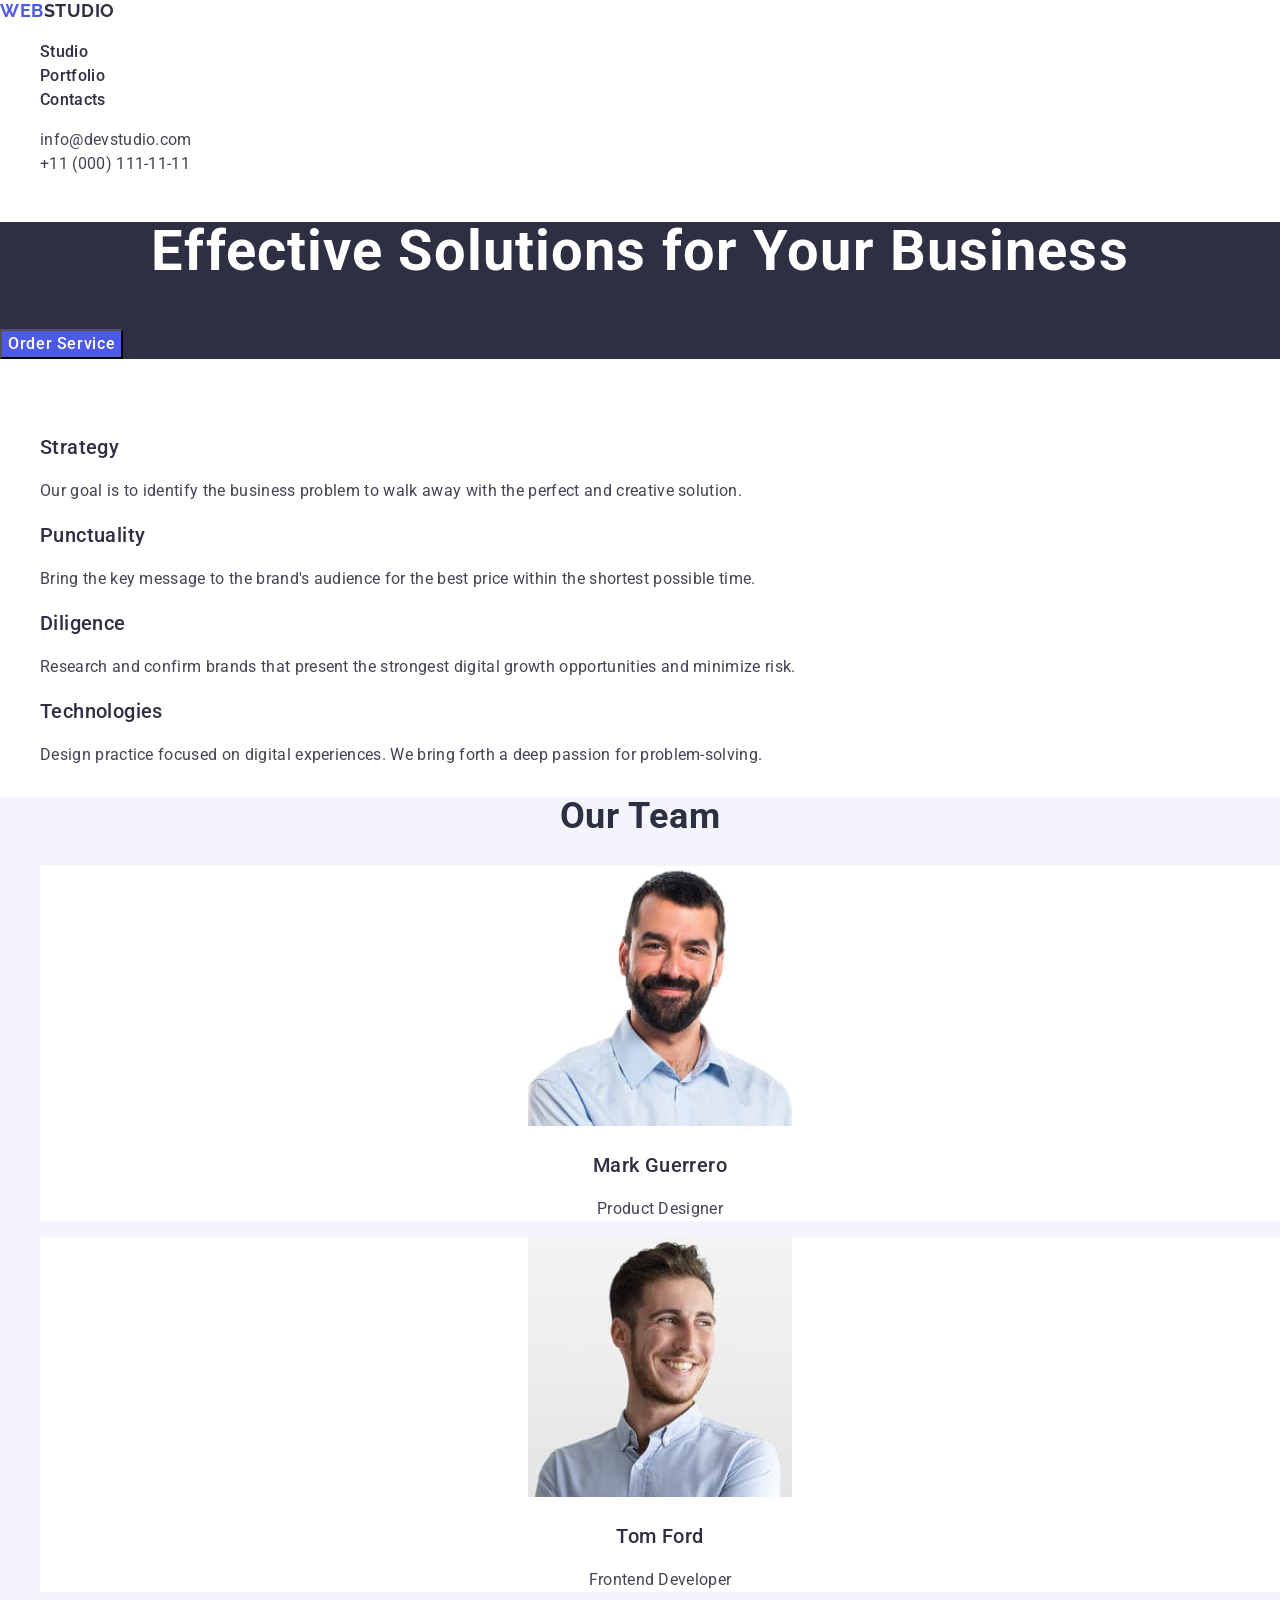
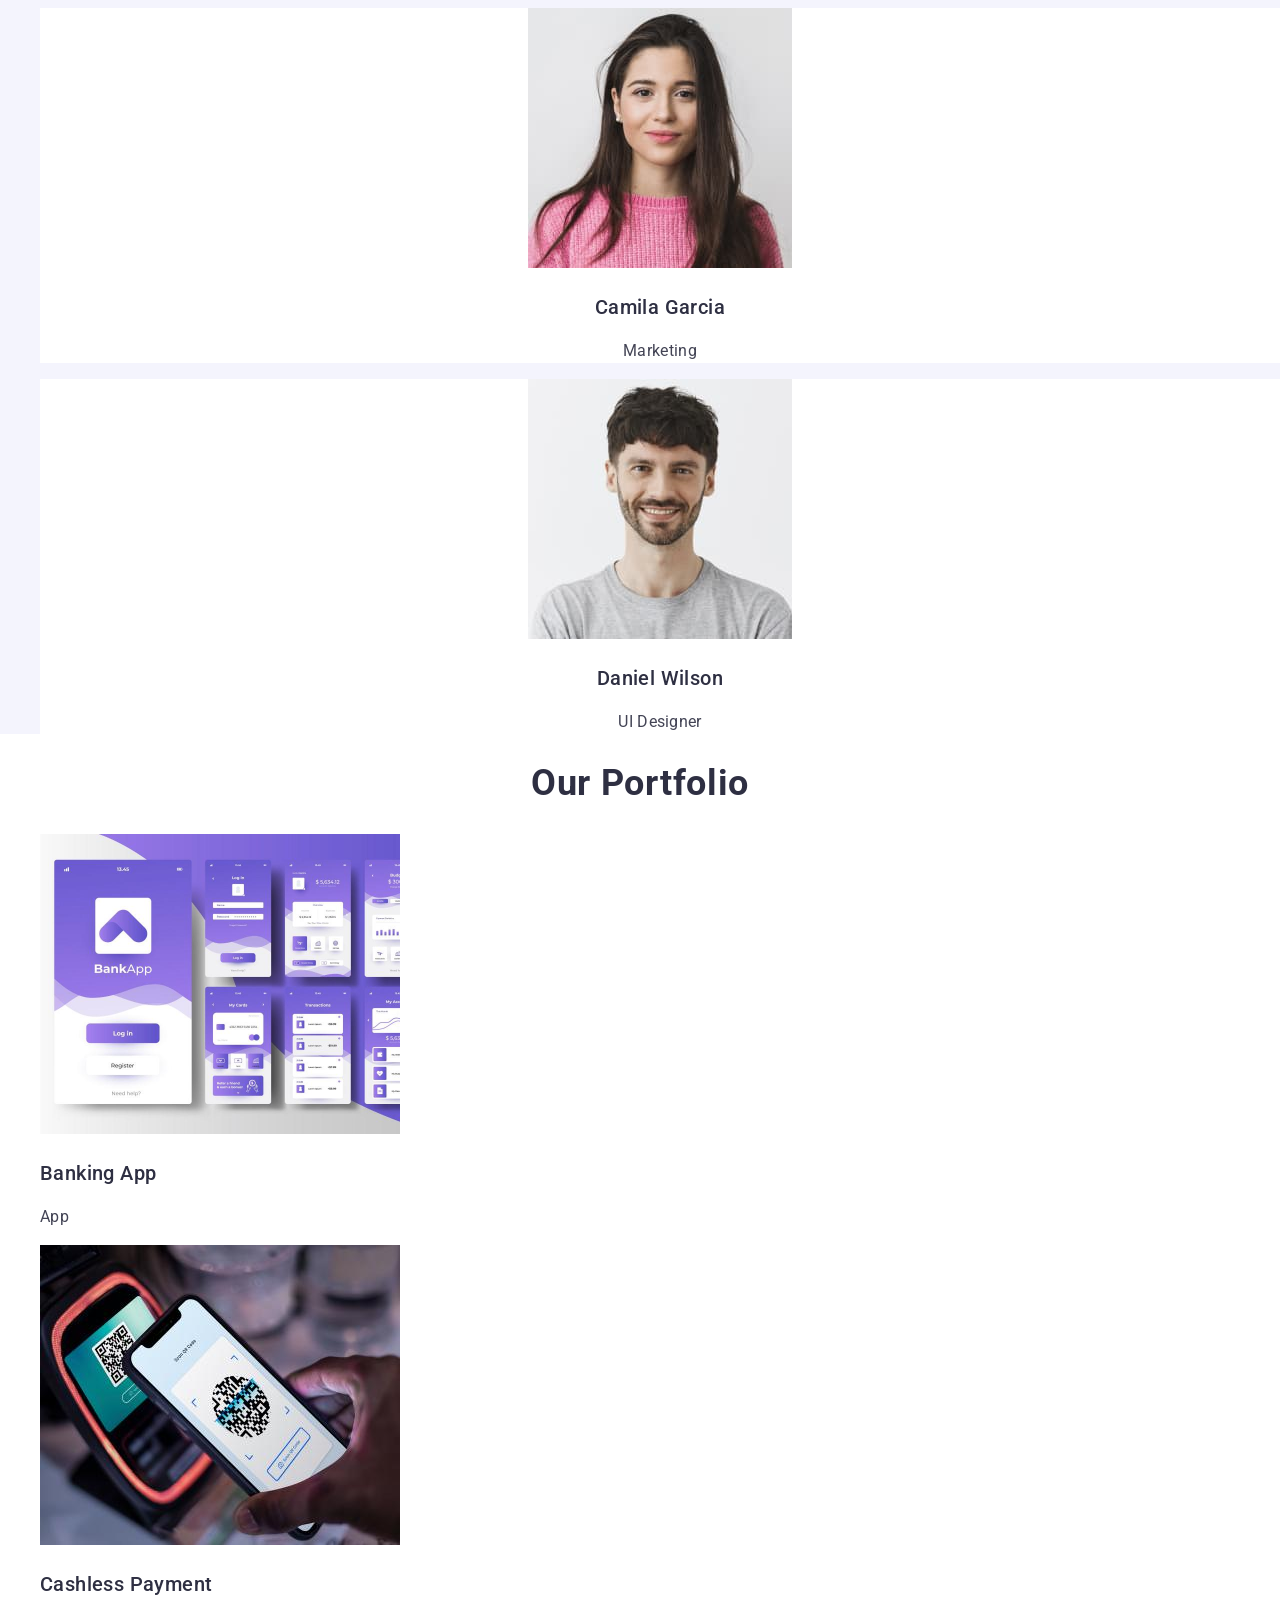
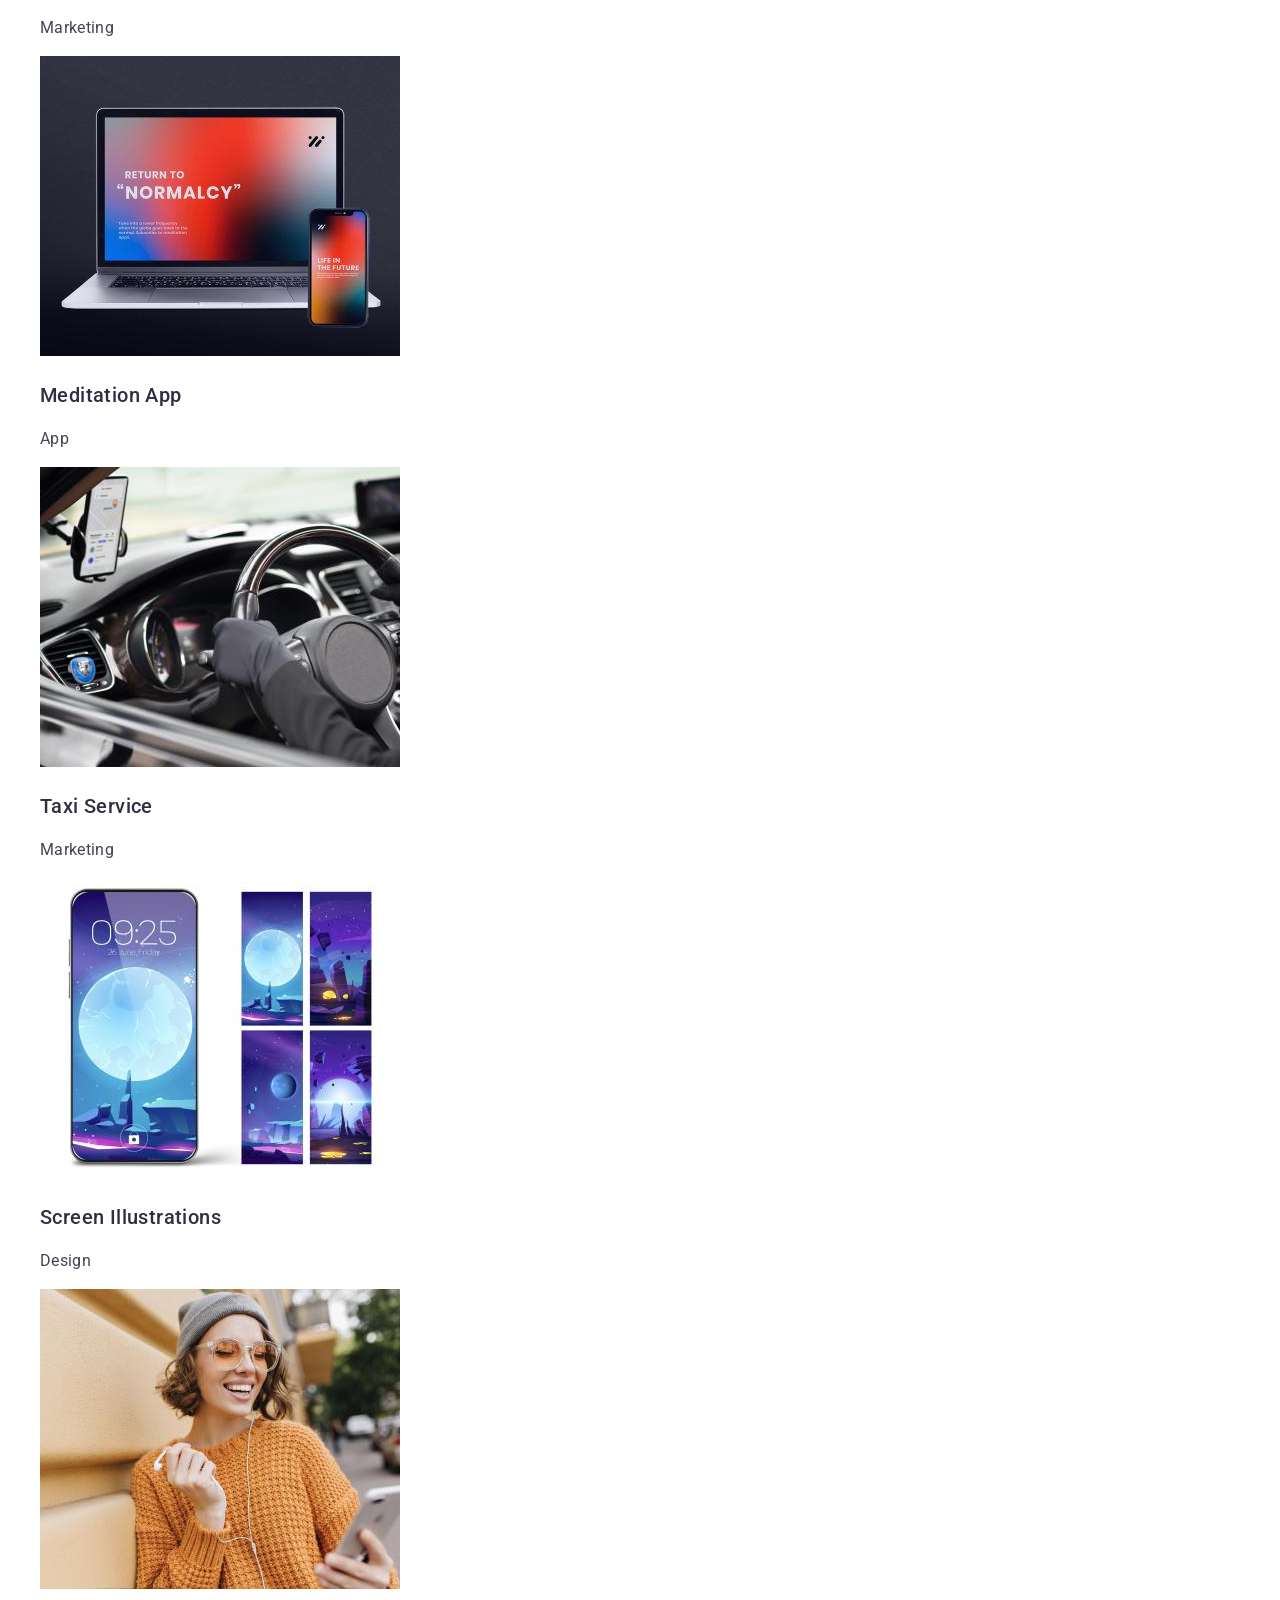
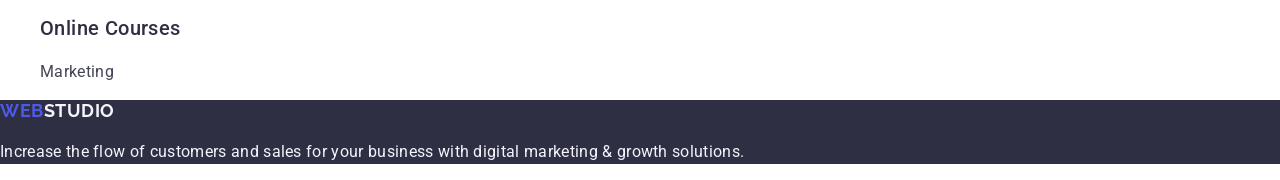
==== commit 9e7ec493: "css del: Wght/Hght/Border html: change p-h3 in portfolio" ====
--- a/index.html
+++ b/index.html
@@ -148,8 +148,8 @@
               width="360"
               height="300"
             />
-            <p class="under-title">Banking App</p>
-            <h3 class="text">App</h3>
+            <h3 class="under-title">Banking App</h3>
+            <p class="text">App</p>
           </li>
           <li>
             <img
@@ -158,8 +158,8 @@
               width="360"
               height="300"
             />
-            <p class="under-title">Cashless Payment</p>
-            <h3 class="text">Marketing</h3>
+            <h3 class="under-title">Cashless Payment</h3>
+            <p class="text">Marketing</p>
           </li>
           <li>
             <img
@@ -168,8 +168,8 @@
               width="360"
               height="300"
             />
-            <p class="under-title">Meditation App</p>
-            <h3 class="text">App</h3>
+            <h3 class="under-title">Meditation App</h3>
+            <p class="text">App</p>
           </li>
           <li>
             <img
@@ -178,8 +178,8 @@
               width="360"
               height="300"
             />
-            <p class="under-title">Taxi Service</p>
-            <h3 class="text">Marketing</h3>
+            <h3 class="under-title">Taxi Service</h3>
+            <p class="text">Marketing</p>
           </li>
           <li>
             <img
@@ -188,8 +188,8 @@
               width="360"
               height="300"
             />
-            <p class="under-title">Screen Illustrations</p>
-            <h3 class="text">Design</h3>
+            <h3 class="under-title">Screen Illustrations</h3>
+            <p class="text">Design</p>
           </li>
           <li>
             <img
@@ -198,8 +198,8 @@
               width="360"
               height="300"
             />
-            <p class="under-title">Online Courses</p>
-            <h3 class="text">Marketing</h3>
+            <h3 class="under-title">Online Courses</h3>
+            <p class="text">Marketing</p>
           </li>
         </ul>
       </section>
--- a/css/styles.css
+++ b/css/styles.css
@@ -117,12 +117,12 @@
   color: var(--white);
 
   background-color: var(--iris);
-  width: 169px;
-  height: 56px;
-
-  border-radius: 4px;
 }
 
+.hero-button:hover,
+.hero-button:focus {
+  background-color: var(--ocean);
+}
 /* (undertitles & title & text)  */
 .under-title {
   font-weight: 500;
@@ -160,8 +160,6 @@
 .team-section-item {
   background: var(--white);
   text-align: center;
-  width: 264px;
-  height: 380px;
 }
 
 /* -- portfolio section-- */
